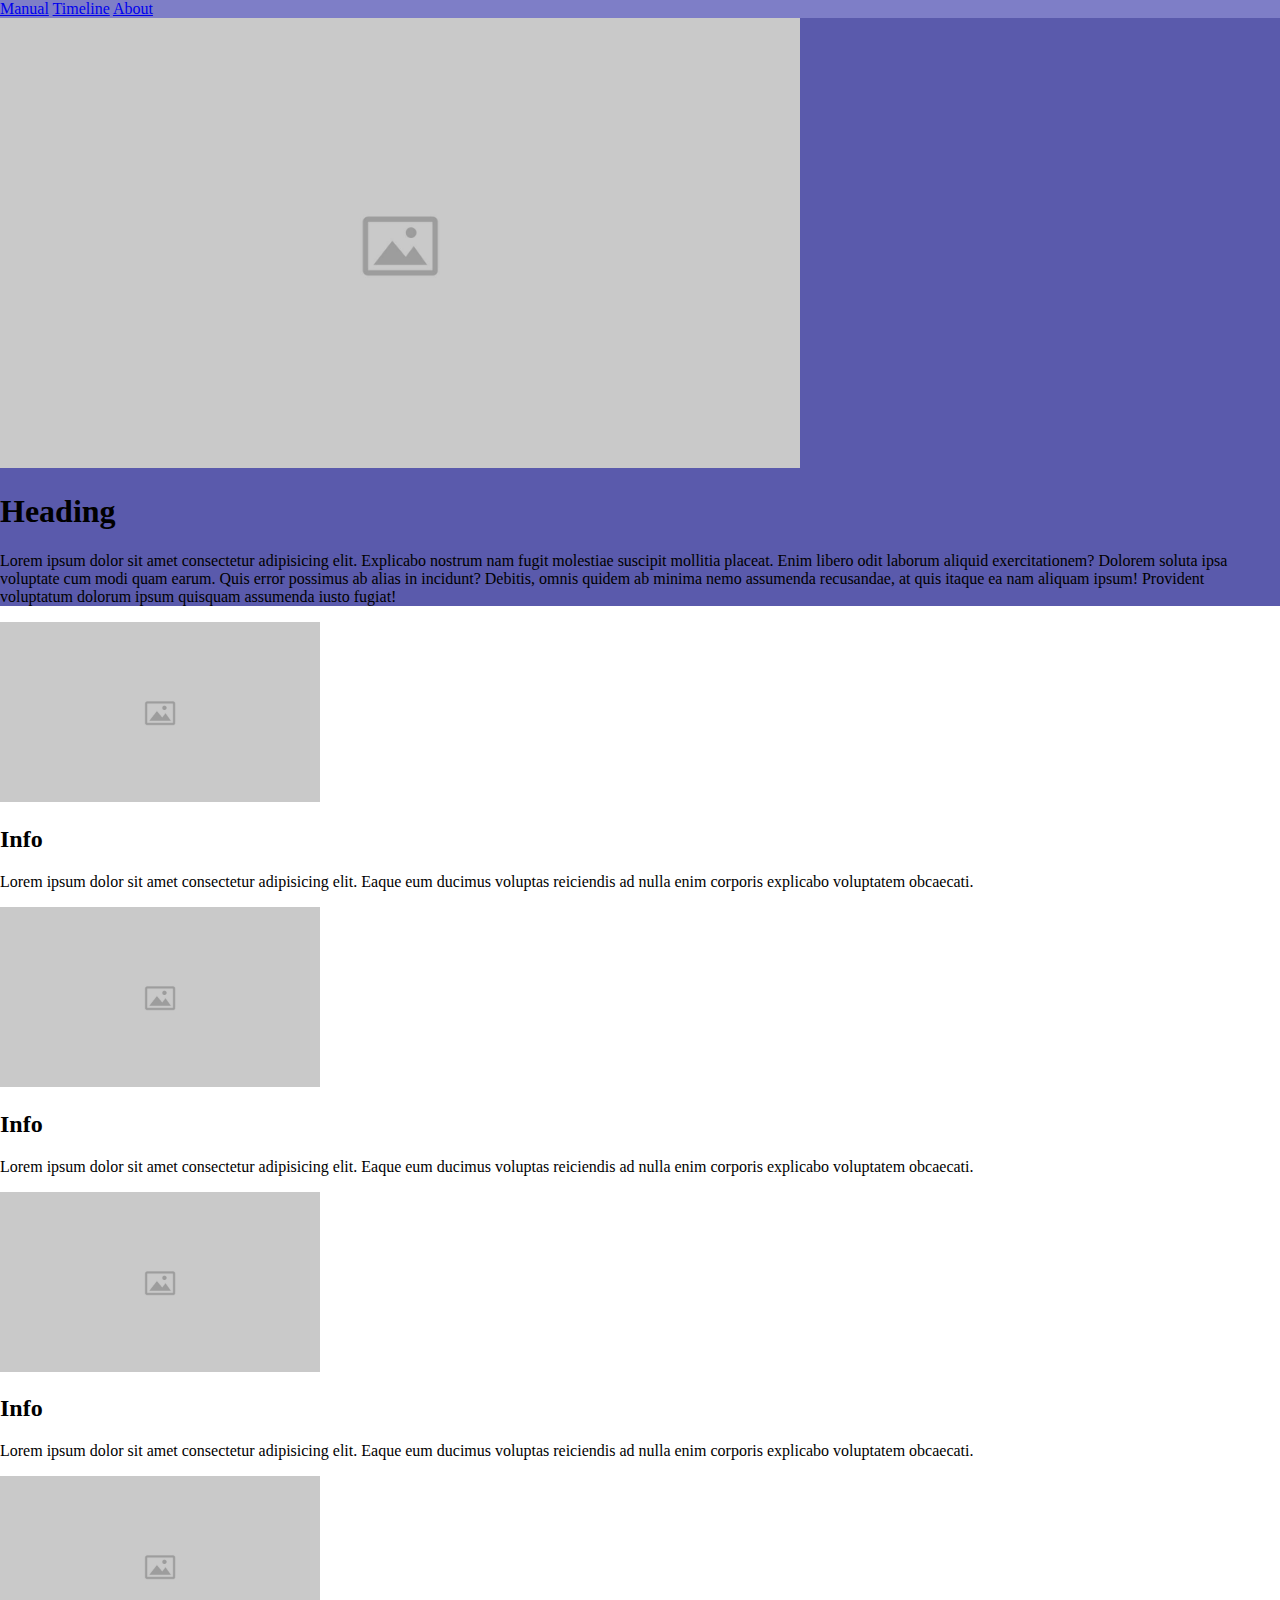
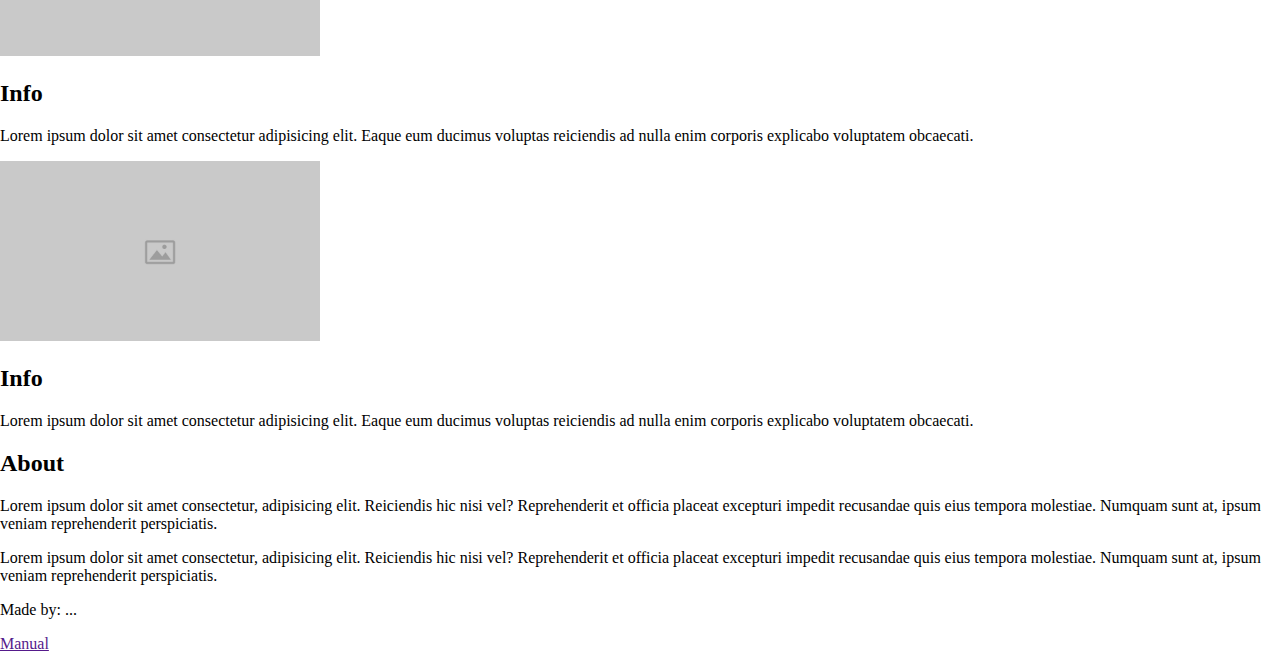
==== Home.html @ 93d2c8ba "Added another file + code" ====
<!DOCTYPE html>
<html lang="en">
<head>
    <meta charset="UTF-8">
    <meta name="viewport" content="width=device-width, initial-scale=1.0">
    <link rel="stylesheet" href="CSS/Style-home.css">
    <link rel="logo" href=""> <!--source needs to be added-->
    <title>Home</title>
</head>
<body>
    <header>
        <nav>
            <a href="#product">Manual</a>
            <a href="#timeline">Timeline</a>
            <a href="#about">About</a>
        </nav>
        <section id="product">
            <div>
                <img src="Images/placeholder.jpg" alt="">
            </div>
            <div>
                <h1>Heading</h1>
                <p>Lorem ipsum dolor sit amet consectetur adipisicing elit. Explicabo nostrum nam 
                    fugit molestiae suscipit mollitia placeat. Enim libero odit laborum aliquid 
                    exercitationem? Dolorem soluta ipsa voluptate cum modi quam earum. Quis error possimus 
                    ab alias in incidunt? Debitis, omnis quidem ab minima nemo assumenda recusandae, at 
                    quis itaque ea nam aliquam ipsum! Provident voluptatum dolorum ipsum quisquam assumenda 
                    iusto fugiat!
                </p>
            </div>
        </section>
    </header>
    <main>
        <section id="timeline">
            <div class="left-side">
                <div class="info-block">
                    <img src="Images/placeholder.jpg" alt="">
                    <div>
                        <h2>Info</h2>
                        <p>
                            Lorem ipsum dolor sit amet consectetur adipisicing elit. Eaque eum ducimus voluptas 
                            reiciendis ad nulla enim corporis explicabo voluptatem obcaecati.
                        </p>
                    </div>
                </div>
                <div class="info-block">
                    <img src="Images/placeholder.jpg" alt="">
                    <div>
                        <h2>Info</h2>
                        <p>
                            Lorem ipsum dolor sit amet consectetur adipisicing elit. Eaque eum ducimus voluptas 
                            reiciendis ad nulla enim corporis explicabo voluptatem obcaecati.
                        </p>
                    </div>
                </div>
                <div class="info-block">
                    <img src="Images/placeholder.jpg" alt="">
                    <div>
                        <h2>Info</h2>
                        <p>
                            Lorem ipsum dolor sit amet consectetur adipisicing elit. Eaque eum ducimus voluptas 
                            reiciendis ad nulla enim corporis explicabo voluptatem obcaecati.
                        </p>
                    </div>
                </div>
            </div>
            <div class="right-side">
                <div class="info-block">
                    <img src="Images/placeholder.jpg" alt="">
                    <div>
                        <h2>Info</h2>
                        <p>
                            Lorem ipsum dolor sit amet consectetur adipisicing elit. Eaque eum ducimus voluptas 
                            reiciendis ad nulla enim corporis explicabo voluptatem obcaecati.
                        </p>
                    </div>
                </div>
                <div class="info-block">
                    <img src="Images/placeholder.jpg" alt="">
                    <div>
                        <h2>Info</h2>
                        <p>
                            Lorem ipsum dolor sit amet consectetur adipisicing elit. Eaque eum ducimus voluptas 
                            reiciendis ad nulla enim corporis explicabo voluptatem obcaecati.
                        </p>
                    </div>
                </div>
            </div>
        </section>
        <section id="about">
            <h2>About</h2>
            <p class="alinea">
                Lorem ipsum dolor sit amet consectetur, adipisicing elit. 
                Reiciendis hic nisi vel? Reprehenderit et officia placeat excepturi 
                impedit recusandae quis eius tempora molestiae. Numquam sunt at, ipsum 
                veniam reprehenderit perspiciatis.
            </p>
            <p class="alinea">
                Lorem ipsum dolor sit amet consectetur, adipisicing elit. 
                Reiciendis hic nisi vel? Reprehenderit et officia placeat excepturi 
                impedit recusandae quis eius tempora molestiae. Numquam sunt at, ipsum 
                veniam reprehenderit perspiciatis.
            </p>
        </section>
    </main>
    <footer>
        <section id="foot">
            <p class="made-by">Made by: ...</p>
            <a href="" class="manual-button">Manual</a>
        </section>
    </footer>
</body>
</html>
---- CSS/Style-home.css ----
*{

    /*Temporary color pallete*/
    --color1: rgb(39, 39, 113);
    --color2: rgb(68, 68, 154);
    --color3: rgb(90, 90, 172);
    --color4: rgb(126, 126, 199);
}

/*Main html tags*/

body{
    margin: 0;
}

nav{
    background-color: var(--color4);
}

/*Id's - sections*/
#product{
    background-color: var(--color3);
}

#product img{
    max-width: 70vw;
    max-height: 50vh;
}

/*Classes*/
.info-block img{
    max-width: 25vw;
    max-height: 20vh;
}
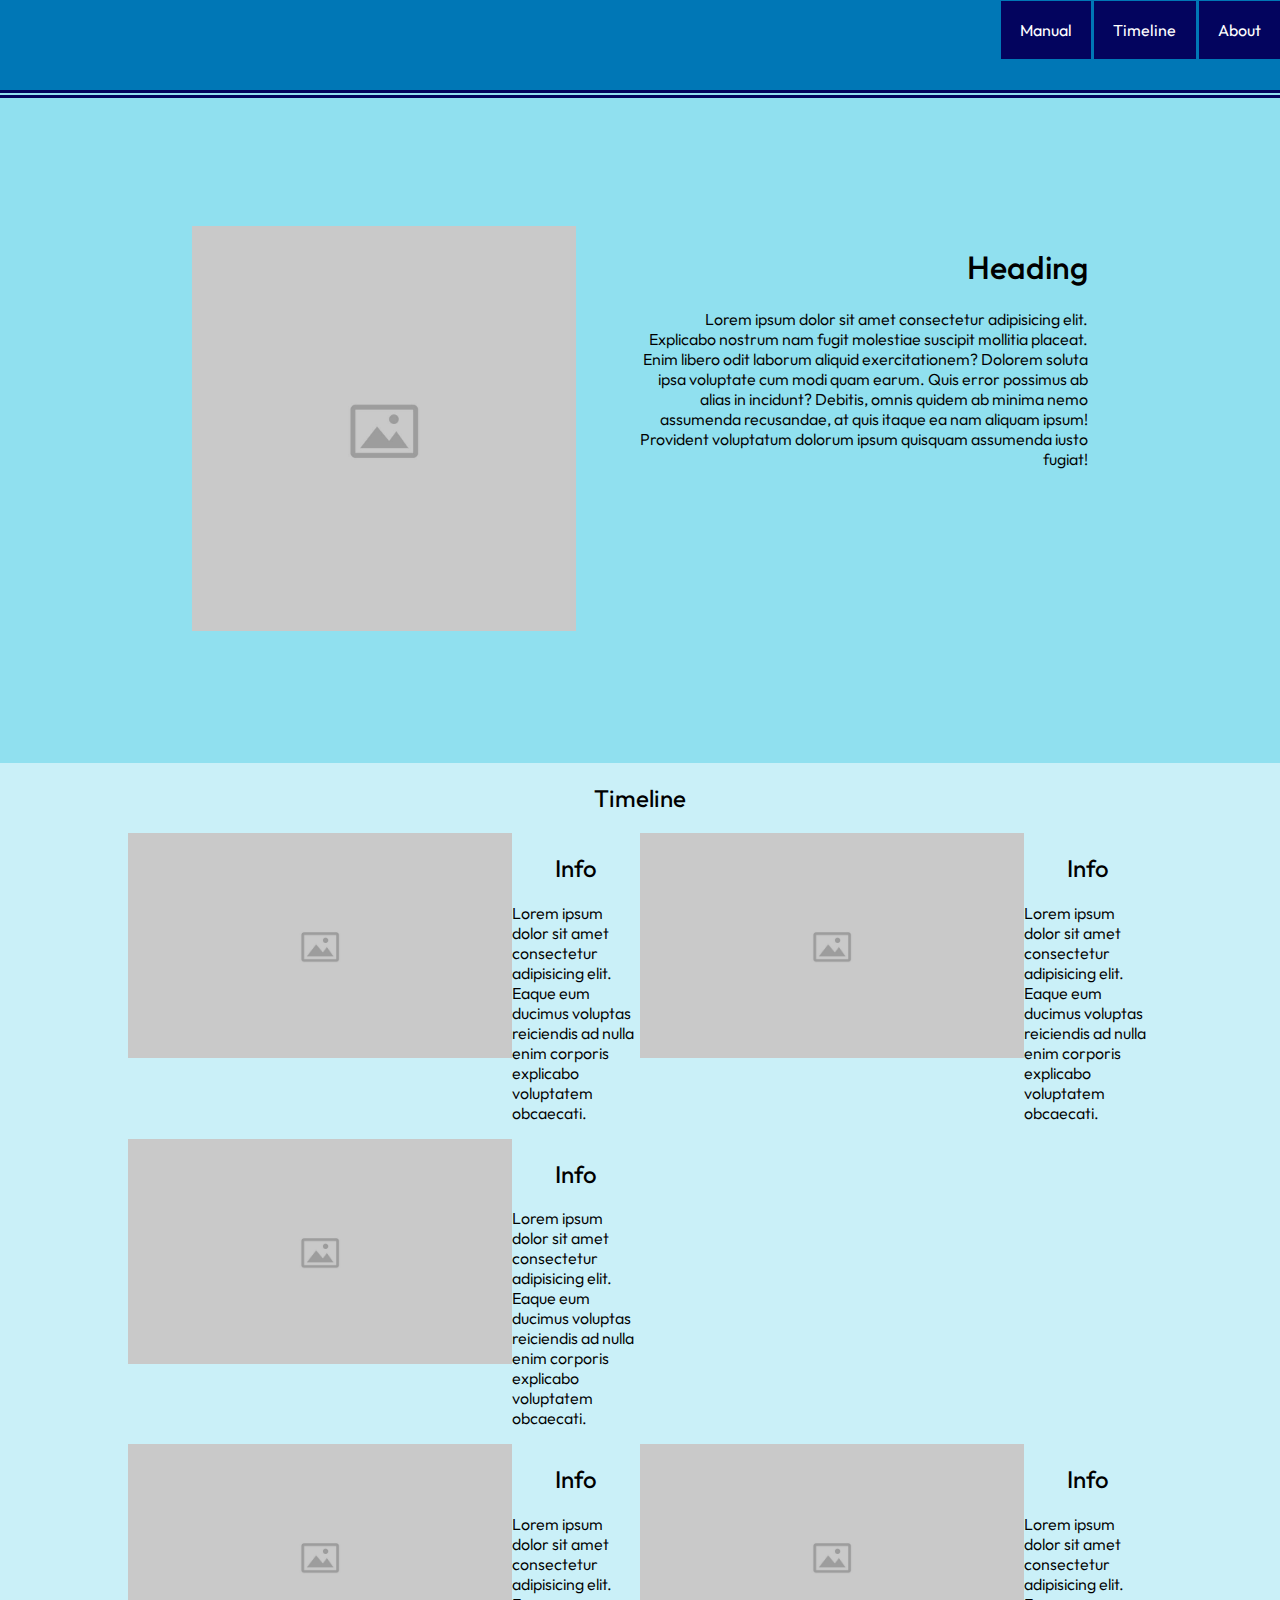
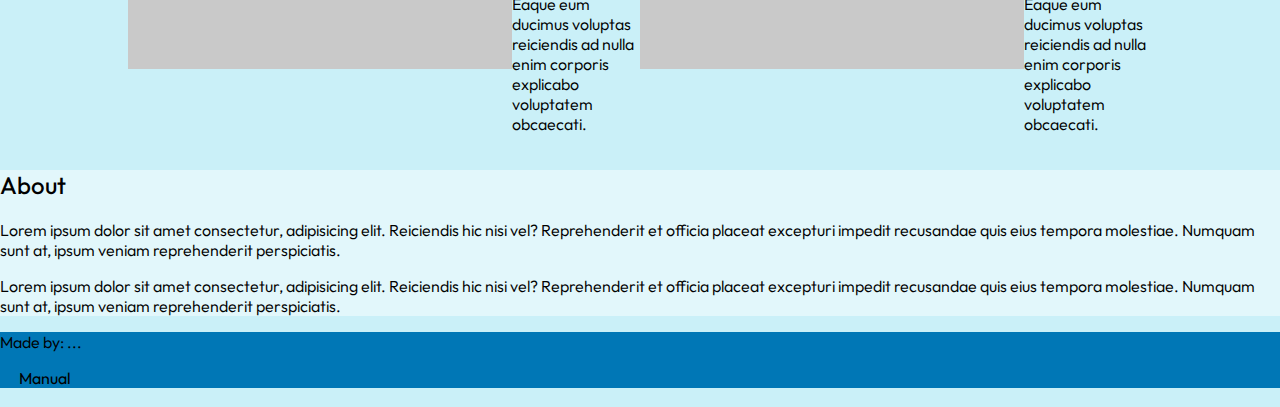
==== commit 68c15c23: "CSS and HTML added" ====
--- a/Home.html
+++ b/Home.html
@@ -1,5 +1,6 @@
 <!DOCTYPE html>
 <html lang="en">
+
 <head>
     <meta charset="UTF-8">
     <meta name="viewport" content="width=device-width, initial-scale=1.0">
@@ -7,24 +8,28 @@
     <link rel="logo" href=""> <!--source needs to be added-->
     <title>Home</title>
 </head>
+
 <body>
     <header>
         <nav>
-            <a href="#product">Manual</a>
-            <a href="#timeline">Timeline</a>
-            <a href="#about">About</a>
+            <img src="" alt="">
+            <div class="nav-links">
+                <a href="#product">Manual</a>
+                <a href="#timeline">Timeline</a>
+                <a href="#about">About</a>
+            </div>
         </nav>
         <section id="product">
             <div>
                 <img src="Images/placeholder.jpg" alt="">
             </div>
-            <div>
+            <div class="info-product">
                 <h1>Heading</h1>
-                <p>Lorem ipsum dolor sit amet consectetur adipisicing elit. Explicabo nostrum nam 
-                    fugit molestiae suscipit mollitia placeat. Enim libero odit laborum aliquid 
-                    exercitationem? Dolorem soluta ipsa voluptate cum modi quam earum. Quis error possimus 
-                    ab alias in incidunt? Debitis, omnis quidem ab minima nemo assumenda recusandae, at 
-                    quis itaque ea nam aliquam ipsum! Provident voluptatum dolorum ipsum quisquam assumenda 
+                <p>Lorem ipsum dolor sit amet consectetur adipisicing elit. Explicabo nostrum nam
+                    fugit molestiae suscipit mollitia placeat. Enim libero odit laborum aliquid
+                    exercitationem? Dolorem soluta ipsa voluptate cum modi quam earum. Quis error possimus
+                    ab alias in incidunt? Debitis, omnis quidem ab minima nemo assumenda recusandae, at
+                    quis itaque ea nam aliquam ipsum! Provident voluptatum dolorum ipsum quisquam assumenda
                     iusto fugiat!
                 </p>
             </div>
@@ -32,57 +37,60 @@
     </header>
     <main>
         <section id="timeline">
-            <div class="left-side">
-                <div class="info-block">
-                    <img src="Images/placeholder.jpg" alt="">
-                    <div>
-                        <h2>Info</h2>
-                        <p>
-                            Lorem ipsum dolor sit amet consectetur adipisicing elit. Eaque eum ducimus voluptas 
-                            reiciendis ad nulla enim corporis explicabo voluptatem obcaecati.
-                        </p>
+            <h2>Timeline</h2>
+            <div class="timeline-content">
+                <div class="left-side">
+                    <div class="info-block">
+                        <img src="Images/placeholder.jpg" alt="">
+                        <div>
+                            <h2>Info</h2>
+                            <p>
+                                Lorem ipsum dolor sit amet consectetur adipisicing elit. Eaque eum ducimus voluptas
+                                reiciendis ad nulla enim corporis explicabo voluptatem obcaecati.
+                            </p>
+                        </div>
+                    </div>
+                    <div class="info-block">
+                        <img src="Images/placeholder.jpg" alt="">
+                        <div>
+                            <h2>Info</h2>
+                            <p>
+                                Lorem ipsum dolor sit amet consectetur adipisicing elit. Eaque eum ducimus voluptas
+                                reiciendis ad nulla enim corporis explicabo voluptatem obcaecati.
+                            </p>
+                        </div>
+                    </div>
+                    <div class="info-block">
+                        <img src="Images/placeholder.jpg" alt="">
+                        <div>
+                            <h2>Info</h2>
+                            <p>
+                                Lorem ipsum dolor sit amet consectetur adipisicing elit. Eaque eum ducimus voluptas
+                                reiciendis ad nulla enim corporis explicabo voluptatem obcaecati.
+                            </p>
+                        </div>
                     </div>
                 </div>
-                <div class="info-block">
-                    <img src="Images/placeholder.jpg" alt="">
-                    <div>
-                        <h2>Info</h2>
-                        <p>
-                            Lorem ipsum dolor sit amet consectetur adipisicing elit. Eaque eum ducimus voluptas 
-                            reiciendis ad nulla enim corporis explicabo voluptatem obcaecati.
-                        </p>
+                <div class="right-side">
+                    <div class="info-block">
+                        <img src="Images/placeholder.jpg" alt="">
+                        <div>
+                            <h2>Info</h2>
+                            <p>
+                                Lorem ipsum dolor sit amet consectetur adipisicing elit. Eaque eum ducimus voluptas
+                                reiciendis ad nulla enim corporis explicabo voluptatem obcaecati.
+                            </p>
+                        </div>
                     </div>
-                </div>
-                <div class="info-block">
-                    <img src="Images/placeholder.jpg" alt="">
-                    <div>
-                        <h2>Info</h2>
-                        <p>
-                            Lorem ipsum dolor sit amet consectetur adipisicing elit. Eaque eum ducimus voluptas 
-                            reiciendis ad nulla enim corporis explicabo voluptatem obcaecati.
-                        </p>
-                    </div>
-                </div>
-            </div>
-            <div class="right-side">
-                <div class="info-block">
-                    <img src="Images/placeholder.jpg" alt="">
-                    <div>
-                        <h2>Info</h2>
-                        <p>
-                            Lorem ipsum dolor sit amet consectetur adipisicing elit. Eaque eum ducimus voluptas 
-                            reiciendis ad nulla enim corporis explicabo voluptatem obcaecati.
-                        </p>
-                    </div>
-                </div>
-                <div class="info-block">
-                    <img src="Images/placeholder.jpg" alt="">
-                    <div>
-                        <h2>Info</h2>
-                        <p>
-                            Lorem ipsum dolor sit amet consectetur adipisicing elit. Eaque eum ducimus voluptas 
-                            reiciendis ad nulla enim corporis explicabo voluptatem obcaecati.
-                        </p>
+                    <div class="info-block">
+                        <img src="Images/placeholder.jpg" alt="">
+                        <div>
+                            <h2>Info</h2>
+                            <p>
+                                Lorem ipsum dolor sit amet consectetur adipisicing elit. Eaque eum ducimus voluptas
+                                reiciendis ad nulla enim corporis explicabo voluptatem obcaecati.
+                            </p>
+                        </div>
                     </div>
                 </div>
             </div>
@@ -90,15 +98,15 @@
         <section id="about">
             <h2>About</h2>
             <p class="alinea">
-                Lorem ipsum dolor sit amet consectetur, adipisicing elit. 
-                Reiciendis hic nisi vel? Reprehenderit et officia placeat excepturi 
-                impedit recusandae quis eius tempora molestiae. Numquam sunt at, ipsum 
+                Lorem ipsum dolor sit amet consectetur, adipisicing elit.
+                Reiciendis hic nisi vel? Reprehenderit et officia placeat excepturi
+                impedit recusandae quis eius tempora molestiae. Numquam sunt at, ipsum
                 veniam reprehenderit perspiciatis.
             </p>
             <p class="alinea">
-                Lorem ipsum dolor sit amet consectetur, adipisicing elit. 
-                Reiciendis hic nisi vel? Reprehenderit et officia placeat excepturi 
-                impedit recusandae quis eius tempora molestiae. Numquam sunt at, ipsum 
+                Lorem ipsum dolor sit amet consectetur, adipisicing elit.
+                Reiciendis hic nisi vel? Reprehenderit et officia placeat excepturi
+                impedit recusandae quis eius tempora molestiae. Numquam sunt at, ipsum
                 veniam reprehenderit perspiciatis.
             </p>
         </section>
@@ -110,4 +118,5 @@
         </section>
     </footer>
 </body>
+
 </html>--- a/CSS/Style-home.css
+++ b/CSS/Style-home.css
@@ -1,35 +1,155 @@
+@import url('https://fonts.googleapis.com/css2?family=Outfit:wght@100..900&display=swap');
+
 *{
+    font-family: "Outfit", sans-serif;
+    font-optical-sizing: auto;
+    font-style: normal;
 
-    /*Temporary color pallete*/
-    --color1: rgb(39, 39, 113);
-    --color2: rgb(68, 68, 154);
-    --color3: rgb(90, 90, 172);
-    --color4: rgb(126, 126, 199);
+    --color1: #03045E;
+    --color2: #0077B6;
+    --color3: #00B4D8;
+    --color4: #90E0EF;
+    --color5: #CAF0F8;
+    --white: white;
+    --transparentWhite: rgba(255, 255, 255, 0.459);
+    --black: black;
+
+    --textPadding: 3%;
+    --fontsizeMain: 1rem;
 }
 
 /*Main html tags*/
 
 body{
     margin: 0;
+    background-color: var(--color5);
+}
+
+h1{
+    font-weight: 500;
+}
+
+h2{
+    font-weight: 450;
+}
+
+p{
+    font-weight: 350;
+}
+
+img{
+    object-fit: cover;
 }
 
 nav{
+    background-color: var(--color2);
+    height: 10vh;
+    text-align: right;
+    justify-content: space-between;
+}
+
+nav div{
+    align-self: center;
+}
+
+a{
+    color: var(--white);
+    text-decoration: none;
+    padding: 1.5%;
+    background-color: var(--color1);
+    transition: background-color 1s;
+    transition: color .5s;
+}
+
+a:hover{
     background-color: var(--color4);
+    color: var(--black);
+}
+
+footer{
+    background-color: var(--color2);
+    margin: 0;
+}
+
+footer a{
+    background-color: transparent;
+    color: black;
+}
+
+footer a:hover{
+    background-color: transparent;
+    color: black;
+    text-decoration: underline;
 }
 
 /*Id's - sections*/
 #product{
-    background-color: var(--color3);
+    border-top: var(--color1) double 8px;
+    background-color: var(--color4);
+    display: flex;
+    gap: 5vw;
+    padding: 10%;
+    justify-content: center;
+    max-height: 50vh;
+    min-height: 45vh;
 }
 
 #product img{
-    max-width: 70vw;
-    max-height: 50vh;
+    max-width: 35vw;
+    max-height: 45vh;
+    width: 30vw;
+    height: 55vh;
+}
+
+#timeline{
+    display: flex;
+    flex-direction: column;
+}
+
+#timeline h2{
+    text-align: center;
+}
+
+#timeline p{
+    font-size: var(--fontsizeMain);
+}
+
+#about{
+    background-color: var(--transparentWhite);
 }
 
 /*Classes*/
-.info-block img{
-    max-width: 25vw;
-    max-height: 20vh;
+.info-product{
+    text-align: right;
 }
 
+.info-product p{
+    max-width: 35vw;
+}
+
+.timeline-content{
+    display: flex;
+    justify-content: center;
+}
+
+.left-side, .right-side{
+    display: flex;
+    flex-direction: column;
+    justify-content: space-between;
+}
+
+
+.info-block{
+    display: flex;
+    max-width: 40vw;
+}
+
+.info-block img{
+    max-width: 30vw;
+    max-height: 25vh;
+}
+
+/*Responsiveness*/
+@media (width <= 480px){
+
+}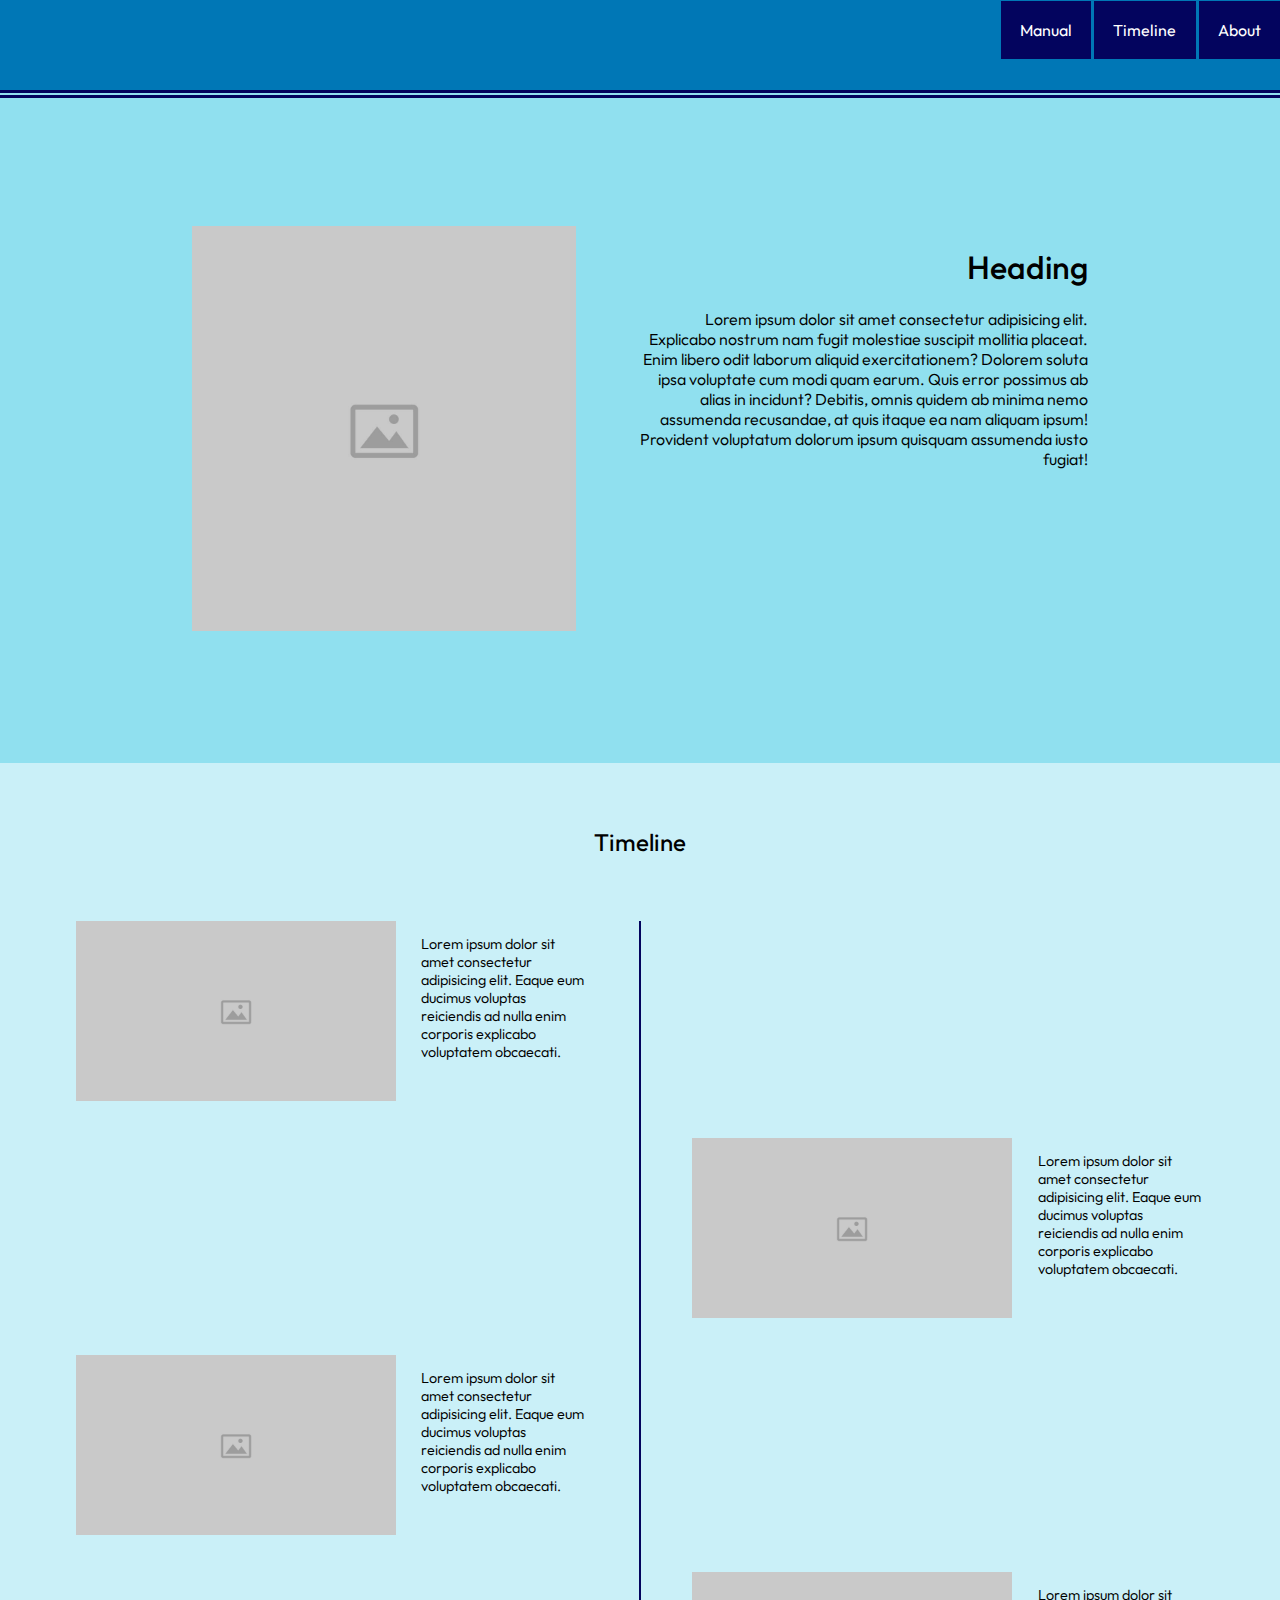
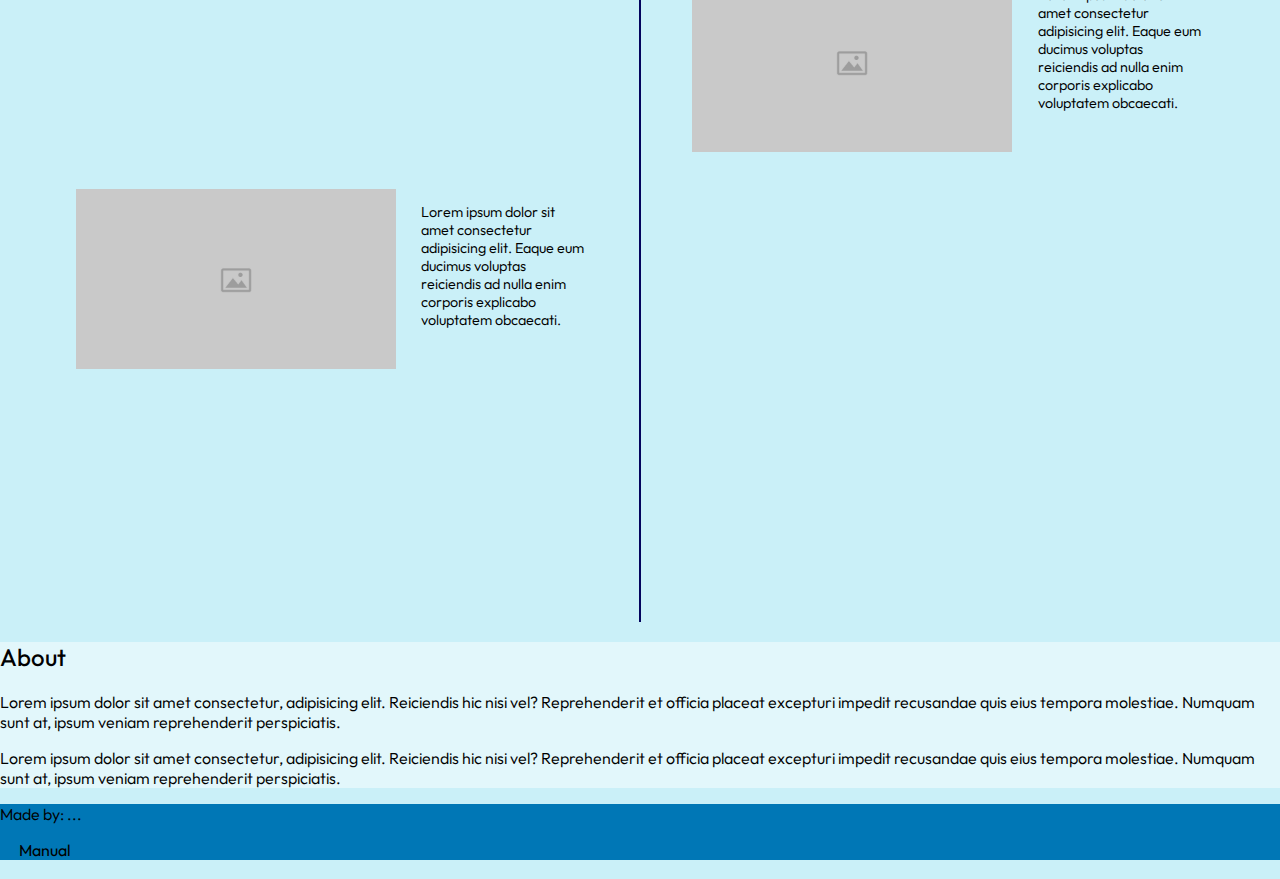
==== commit 413f9f72: "Timeline added" ====
--- a/Home.html
+++ b/Home.html
@@ -43,7 +43,6 @@
                     <div class="info-block">
                         <img src="Images/placeholder.jpg" alt="">
                         <div>
-                            <h2>Info</h2>
                             <p>
                                 Lorem ipsum dolor sit amet consectetur adipisicing elit. Eaque eum ducimus voluptas
                                 reiciendis ad nulla enim corporis explicabo voluptatem obcaecati.
@@ -53,7 +52,6 @@
                     <div class="info-block">
                         <img src="Images/placeholder.jpg" alt="">
                         <div>
-                            <h2>Info</h2>
                             <p>
                                 Lorem ipsum dolor sit amet consectetur adipisicing elit. Eaque eum ducimus voluptas
                                 reiciendis ad nulla enim corporis explicabo voluptatem obcaecati.
@@ -63,7 +61,6 @@
                     <div class="info-block">
                         <img src="Images/placeholder.jpg" alt="">
                         <div>
-                            <h2>Info</h2>
                             <p>
                                 Lorem ipsum dolor sit amet consectetur adipisicing elit. Eaque eum ducimus voluptas
                                 reiciendis ad nulla enim corporis explicabo voluptatem obcaecati.
@@ -71,11 +68,11 @@
                         </div>
                     </div>
                 </div>
+                <hr noshade color="#03045E">
                 <div class="right-side">
                     <div class="info-block">
                         <img src="Images/placeholder.jpg" alt="">
                         <div>
-                            <h2>Info</h2>
                             <p>
                                 Lorem ipsum dolor sit amet consectetur adipisicing elit. Eaque eum ducimus voluptas
                                 reiciendis ad nulla enim corporis explicabo voluptatem obcaecati.
@@ -85,7 +82,6 @@
                     <div class="info-block">
                         <img src="Images/placeholder.jpg" alt="">
                         <div>
-                            <h2>Info</h2>
                             <p>
                                 Lorem ipsum dolor sit amet consectetur adipisicing elit. Eaque eum ducimus voluptas
                                 reiciendis ad nulla enim corporis explicabo voluptatem obcaecati.
--- a/CSS/Style-home.css
+++ b/CSS/Style-home.css
@@ -15,7 +15,7 @@
     --black: black;
 
     --textPadding: 3%;
-    --fontsizeMain: 1rem;
+    --fontsizeMain: .9rem;
 }
 
 /*Main html tags*/
@@ -31,6 +31,11 @@
 
 h2{
     font-weight: 450;
+}
+
+hr{
+    size: 1;
+    margin: 0;
 }
 
 p{
@@ -108,6 +113,7 @@
 
 #timeline h2{
     text-align: center;
+    margin: 5%;
 }
 
 #timeline p{
@@ -130,6 +136,12 @@
 .timeline-content{
     display: flex;
     justify-content: center;
+    gap: 4%;
+}
+
+.timeline-content p{
+    max-width: 15vw;
+    height: 45vh;
 }
 
 .left-side, .right-side{
@@ -138,15 +150,19 @@
     justify-content: space-between;
 }
 
+.right-side{
+    justify-content: center;
+}
 
 .info-block{
     display: flex;
     max-width: 40vw;
+    gap: 5%;
 }
 
 .info-block img{
-    max-width: 30vw;
-    max-height: 25vh;
+    max-width: 25vw;
+    max-height: 20vh;
 }
 
 /*Responsiveness*/
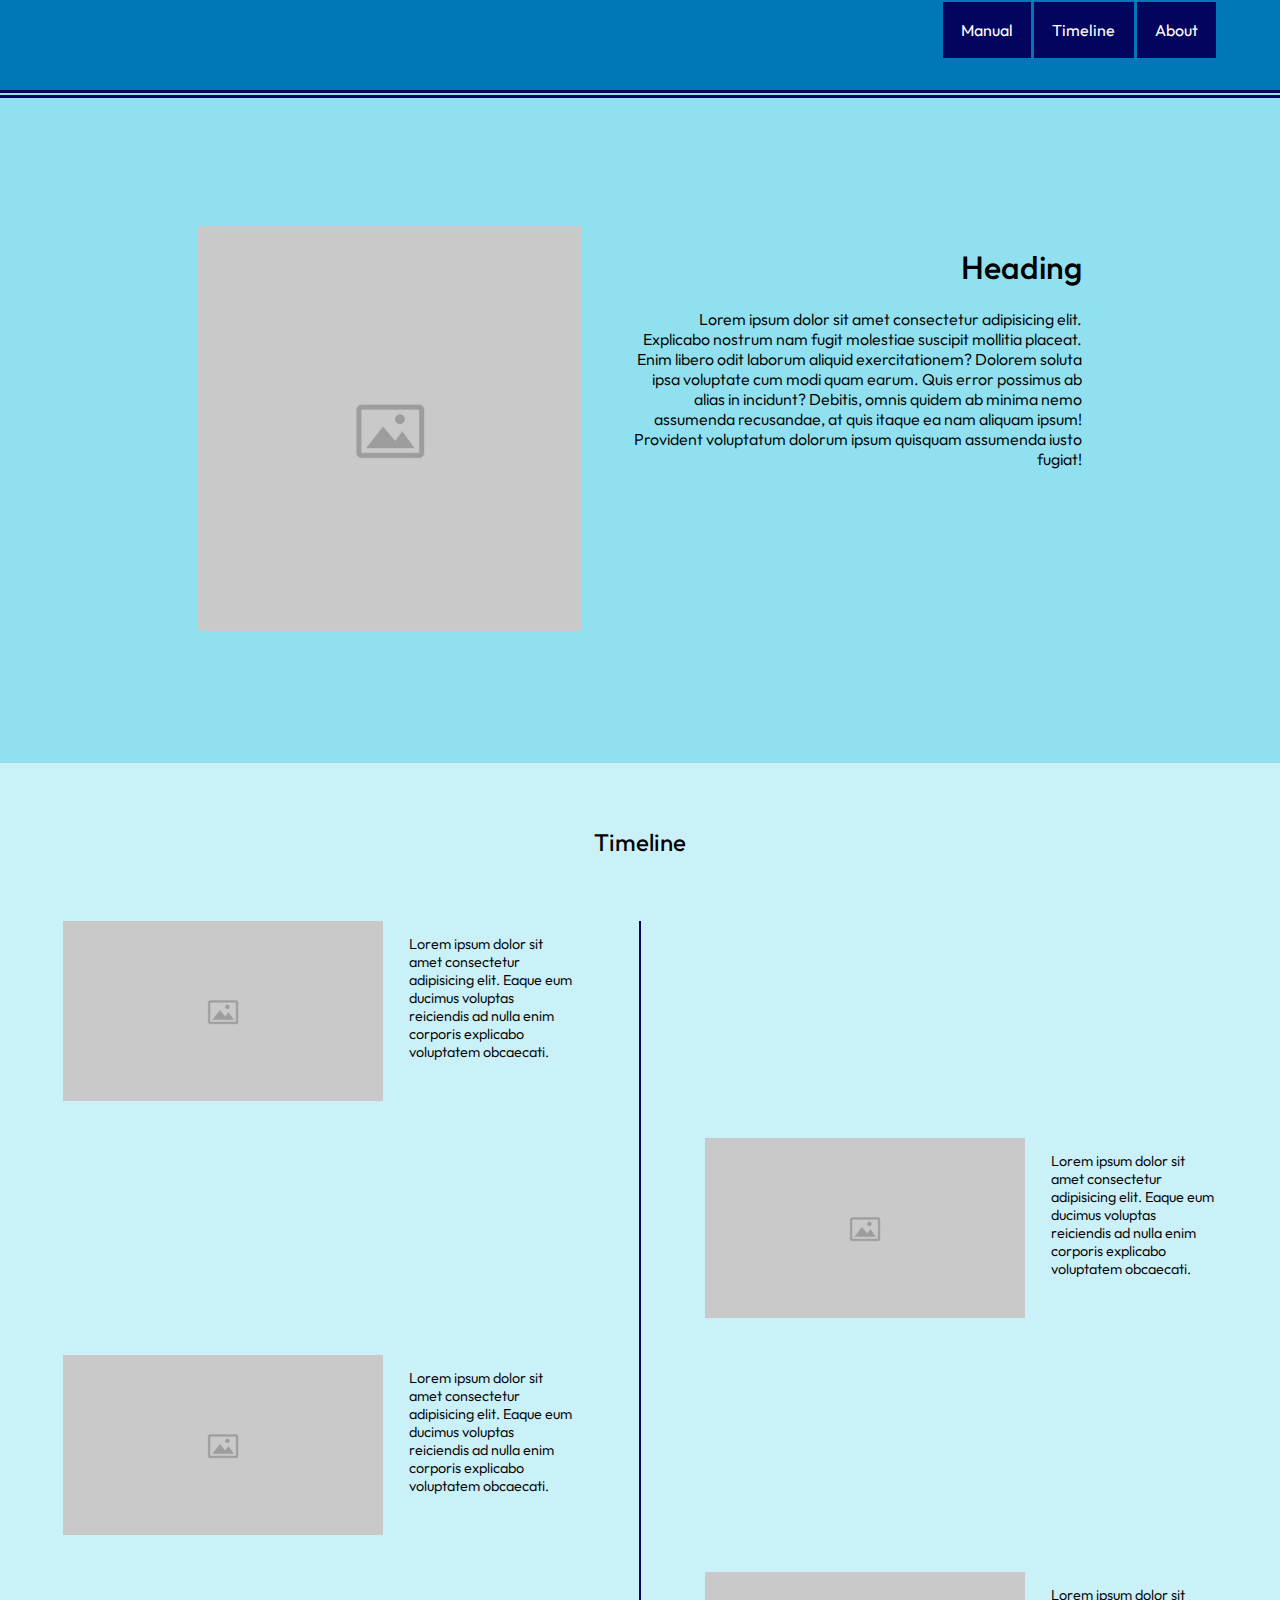
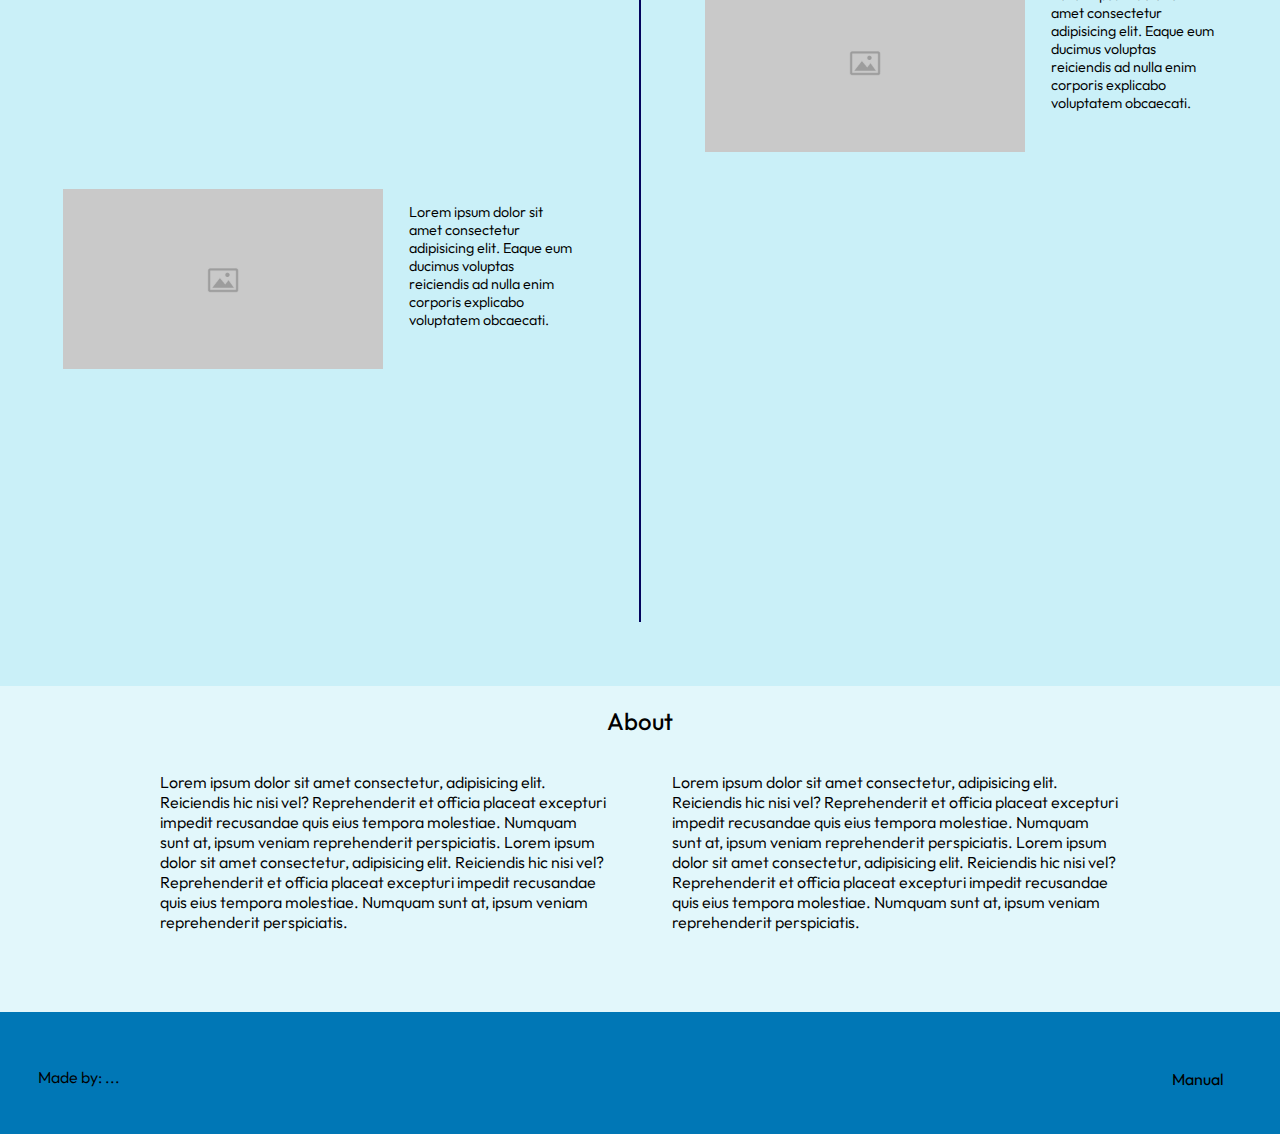
==== commit 1c3caafb: "Sections & added variables" ====
--- a/Home.html
+++ b/Home.html
@@ -93,18 +93,29 @@
         </section>
         <section id="about">
             <h2>About</h2>
-            <p class="alinea">
-                Lorem ipsum dolor sit amet consectetur, adipisicing elit.
-                Reiciendis hic nisi vel? Reprehenderit et officia placeat excepturi
-                impedit recusandae quis eius tempora molestiae. Numquam sunt at, ipsum
-                veniam reprehenderit perspiciatis.
-            </p>
-            <p class="alinea">
-                Lorem ipsum dolor sit amet consectetur, adipisicing elit.
-                Reiciendis hic nisi vel? Reprehenderit et officia placeat excepturi
-                impedit recusandae quis eius tempora molestiae. Numquam sunt at, ipsum
-                veniam reprehenderit perspiciatis.
-            </p>
+            <div class="about-text-content">
+                <p class="alinea">
+                    Lorem ipsum dolor sit amet consectetur, adipisicing elit.
+                    Reiciendis hic nisi vel? Reprehenderit et officia placeat excepturi
+                    impedit recusandae quis eius tempora molestiae. Numquam sunt at, ipsum
+                    veniam reprehenderit perspiciatis.
+                    Lorem ipsum dolor sit amet consectetur, adipisicing elit.
+                    Reiciendis hic nisi vel? Reprehenderit et officia placeat excepturi
+                    impedit recusandae quis eius tempora molestiae. Numquam sunt at, ipsum
+                    veniam reprehenderit perspiciatis.
+                    
+                </p>
+                <p class="alinea">
+                    Lorem ipsum dolor sit amet consectetur, adipisicing elit.
+                    Reiciendis hic nisi vel? Reprehenderit et officia placeat excepturi
+                    impedit recusandae quis eius tempora molestiae. Numquam sunt at, ipsum
+                    veniam reprehenderit perspiciatis.
+                    Lorem ipsum dolor sit amet consectetur, adipisicing elit.
+                    Reiciendis hic nisi vel? Reprehenderit et officia placeat excepturi
+                    impedit recusandae quis eius tempora molestiae. Numquam sunt at, ipsum
+                    veniam reprehenderit perspiciatis.
+                </p>
+            </div>
         </section>
     </main>
     <footer>
--- a/CSS/Style-home.css
+++ b/CSS/Style-home.css
@@ -16,6 +16,7 @@
 
     --textPadding: 3%;
     --fontsizeMain: .9rem;
+    --gapSize: 5%;
 }
 
 /*Main html tags*/
@@ -55,6 +56,7 @@
 
 nav div{
     align-self: center;
+    margin-right: 5%;
 }
 
 a{
@@ -74,6 +76,7 @@
 footer{
     background-color: var(--color2);
     margin: 0;
+    min-height: 10vh;
 }
 
 footer a{
@@ -92,7 +95,7 @@
     border-top: var(--color1) double 8px;
     background-color: var(--color4);
     display: flex;
-    gap: 5vw;
+    gap: var(--gapSize);
     padding: 10%;
     justify-content: center;
     max-height: 50vh;
@@ -122,6 +125,24 @@
 
 #about{
     background-color: var(--transparentWhite);
+    display: flex;
+    flex-direction: column;
+    text-align: center;
+    margin-top: 5%;
+    min-height: 35vh;
+}
+
+#about p{
+    max-width: 35vw;
+    text-align: left;
+    padding-bottom: 5%;
+}
+
+#foot{
+    display: flex;
+    justify-content: space-between;
+    padding: 3%;
+    max-height: 5vh;
 }
 
 /*Classes*/
@@ -136,7 +157,7 @@
 .timeline-content{
     display: flex;
     justify-content: center;
-    gap: 4%;
+    gap: var(--gapSize);
 }
 
 .timeline-content p{
@@ -157,7 +178,7 @@
 .info-block{
     display: flex;
     max-width: 40vw;
-    gap: 5%;
+    gap: var(--gapSize);
 }
 
 .info-block img{
@@ -165,6 +186,12 @@
     max-height: 20vh;
 }
 
+.about-text-content{
+    display: flex;
+    justify-content: center;
+    gap: var(--gapSize);
+}
+
 /*Responsiveness*/
 @media (width <= 480px){
 
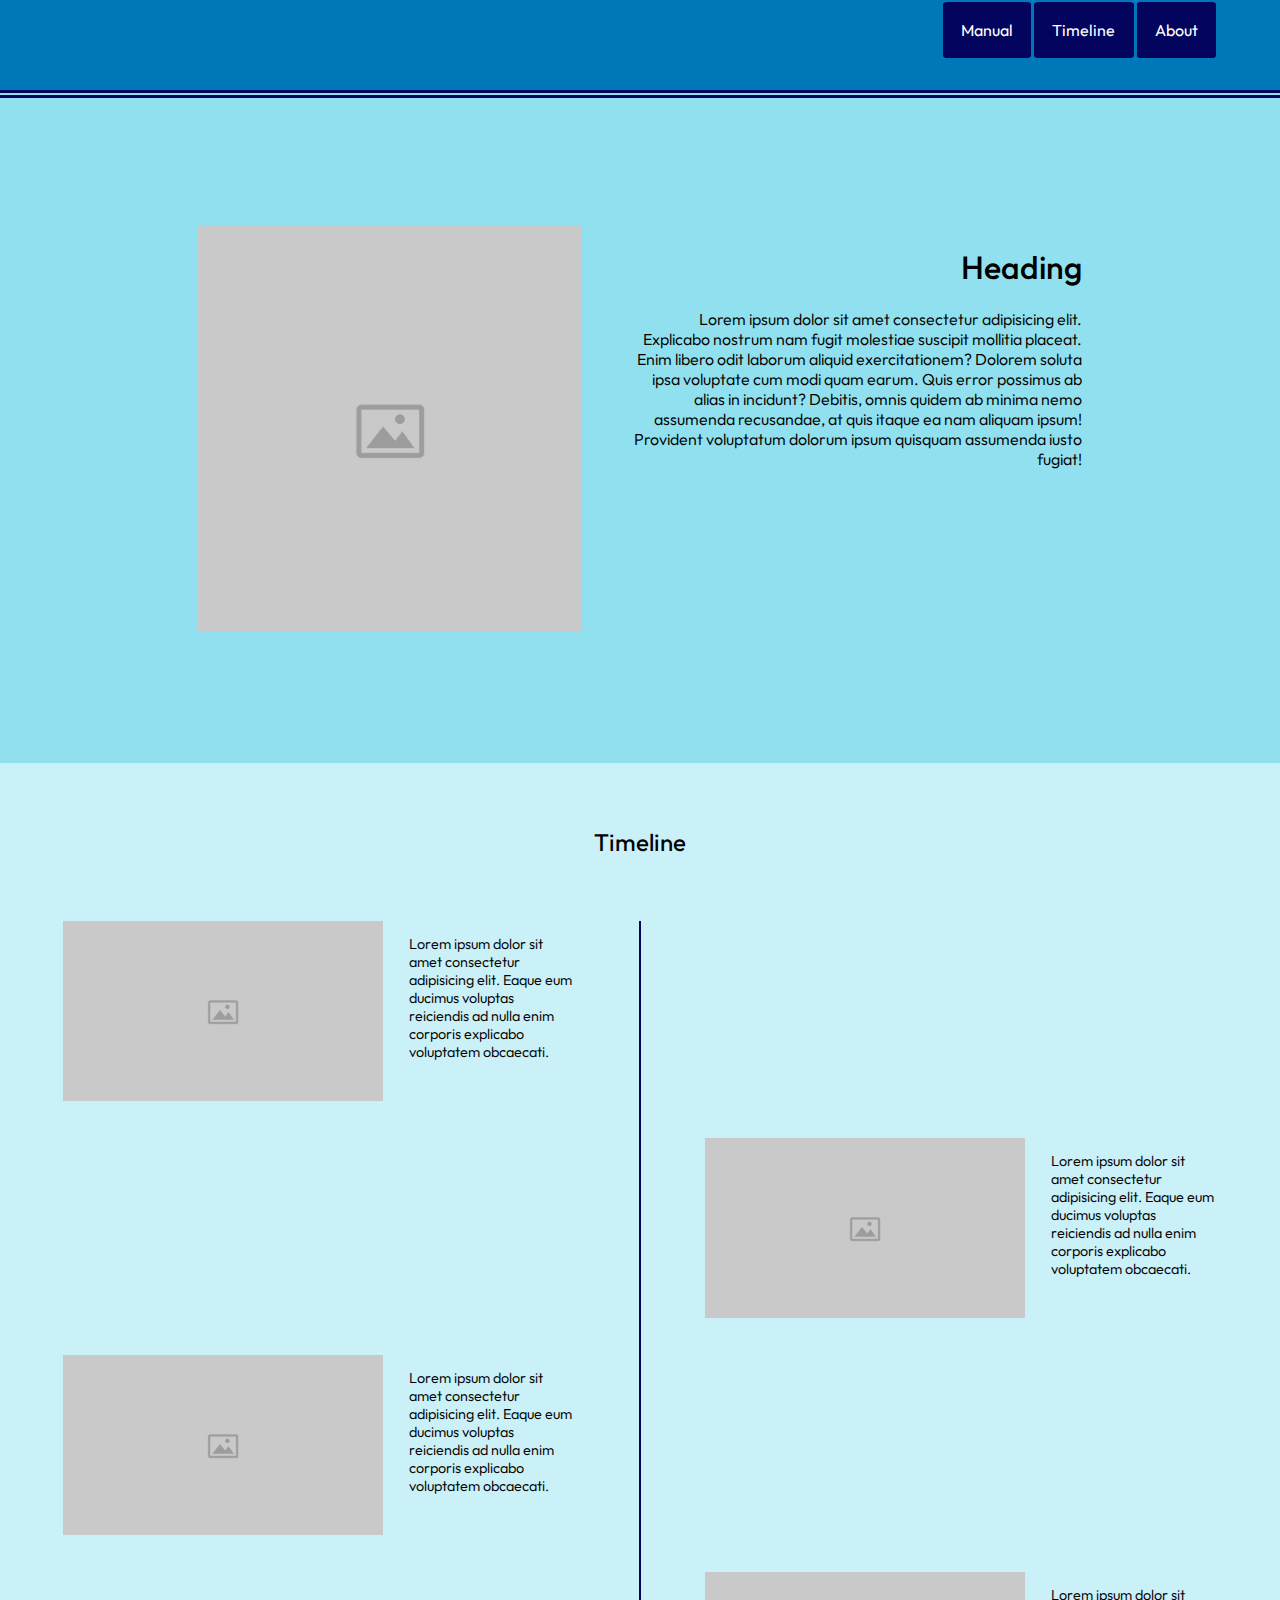
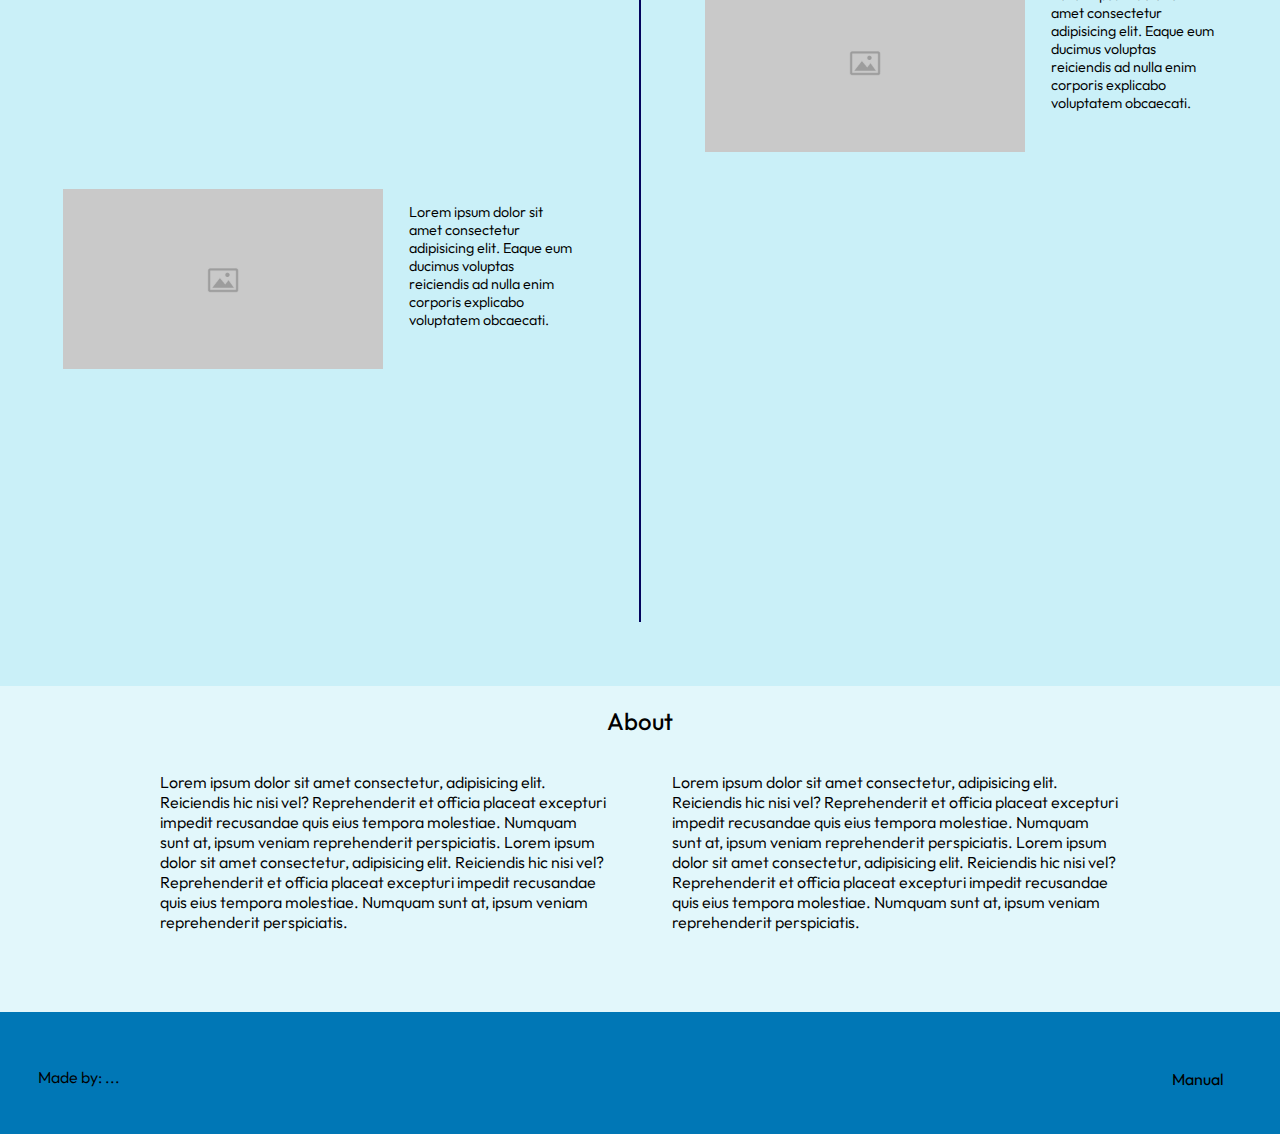
==== commit ff3040f4: "Last changes" ====
--- a/Home.html
+++ b/Home.html
@@ -14,7 +14,7 @@
         <nav>
             <img src="" alt="">
             <div class="nav-links">
-                <a href="#product">Manual</a>
+                <a href="Instructions.html">Manual</a>
                 <a href="#timeline">Timeline</a>
                 <a href="#about">About</a>
             </div>
@@ -121,7 +121,7 @@
     <footer>
         <section id="foot">
             <p class="made-by">Made by: ...</p>
-            <a href="" class="manual-button">Manual</a>
+            <a href="Instructions.html" class="manual-button">Manual</a>
         </section>
     </footer>
 </body>
--- a/CSS/Style-home.css
+++ b/CSS/Style-home.css
@@ -66,11 +66,13 @@
     background-color: var(--color1);
     transition: background-color 1s;
     transition: color .5s;
+    border-radius: 5%;
 }
 
 a:hover{
     background-color: var(--color4);
     color: var(--black);
+    border: var(--black) solid 2px;
 }
 
 footer{
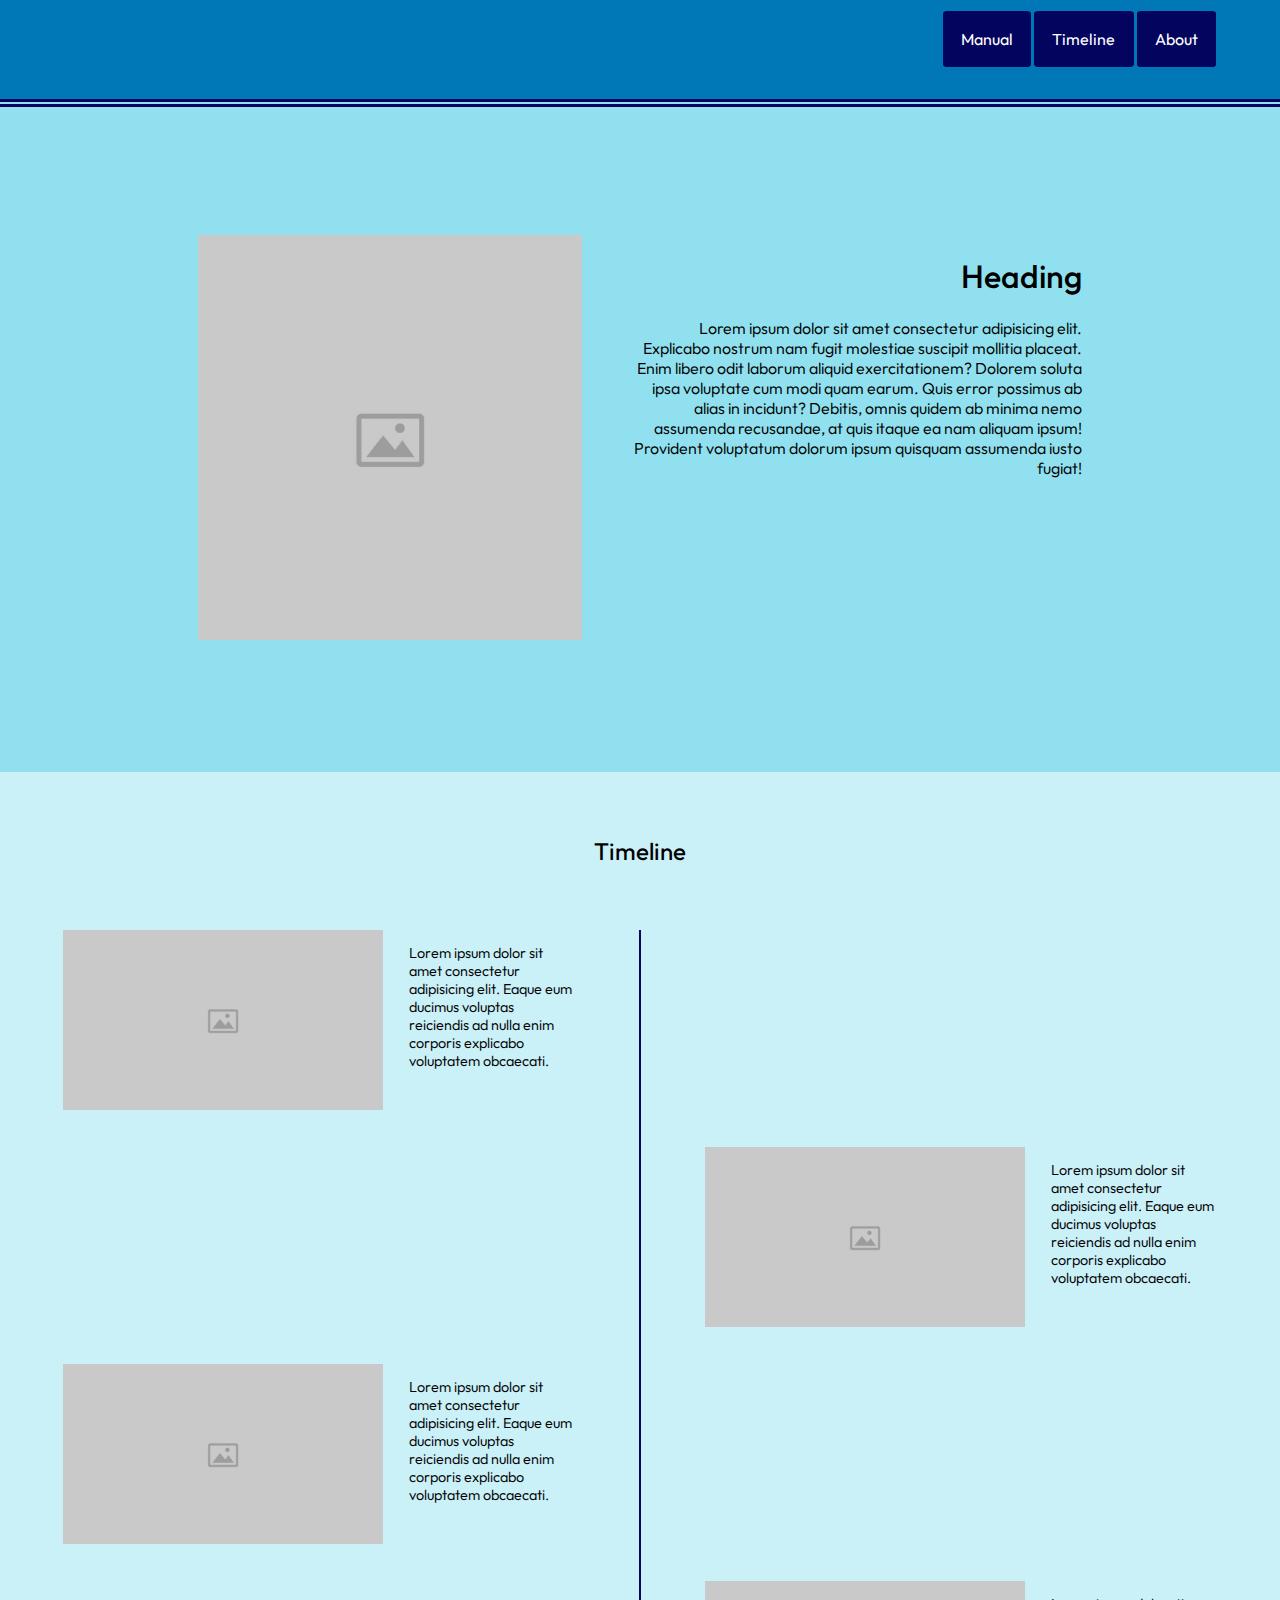
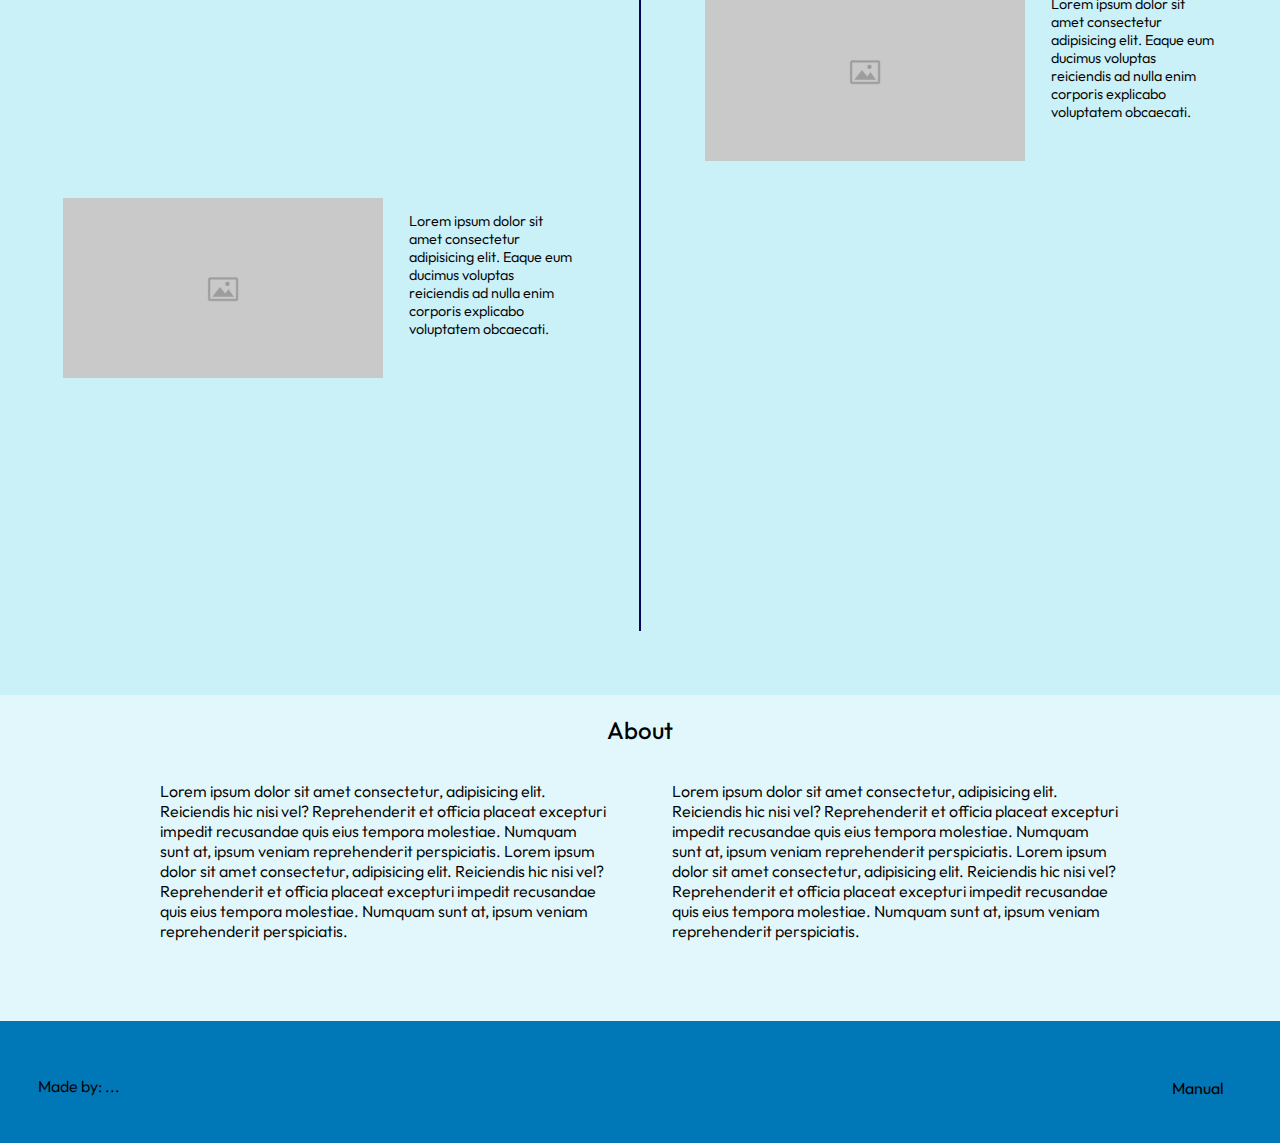
==== commit e1ad7f5f: "Small changes to get the site online" ====
--- a/Home.html
+++ b/Home.html
@@ -12,9 +12,9 @@
 <body>
     <header>
         <nav>
-            <img src="" alt="">
+            <img src="" alt=""> <!--source needs to be added-->
             <div class="nav-links">
-                <a href="Instructions.html">Manual</a>
+                <a href="Otherpages/Instructions.html">Manual</a>
                 <a href="#timeline">Timeline</a>
                 <a href="#about">About</a>
             </div>
@@ -120,8 +120,8 @@
     </main>
     <footer>
         <section id="foot">
-            <p class="made-by">Made by: ...</p>
-            <a href="Instructions.html" class="manual-button">Manual</a>
+            <p>Made by: ...</p>
+            <a href="Instructions.html">Manual</a>
         </section>
     </footer>
 </body>
--- a/CSS/Style-home.css
+++ b/CSS/Style-home.css
@@ -19,6 +19,17 @@
     --gapSize: 5%;
 }
 
+/* animations */
+@keyframes navbar_animation {
+    from{
+        transform: translate(-1200px);
+    }
+
+    to{
+        transform: translate(0px);
+    }
+}
+
 /*Main html tags*/
 
 body{
@@ -52,6 +63,8 @@
     height: 10vh;
     text-align: right;
     justify-content: space-between;
+    animation: ease-in 1.3s navbar_animation;
+    padding-top: 1vh;
 }
 
 nav div{
@@ -197,4 +210,4 @@
 /*Responsiveness*/
 @media (width <= 480px){
 
-}+}
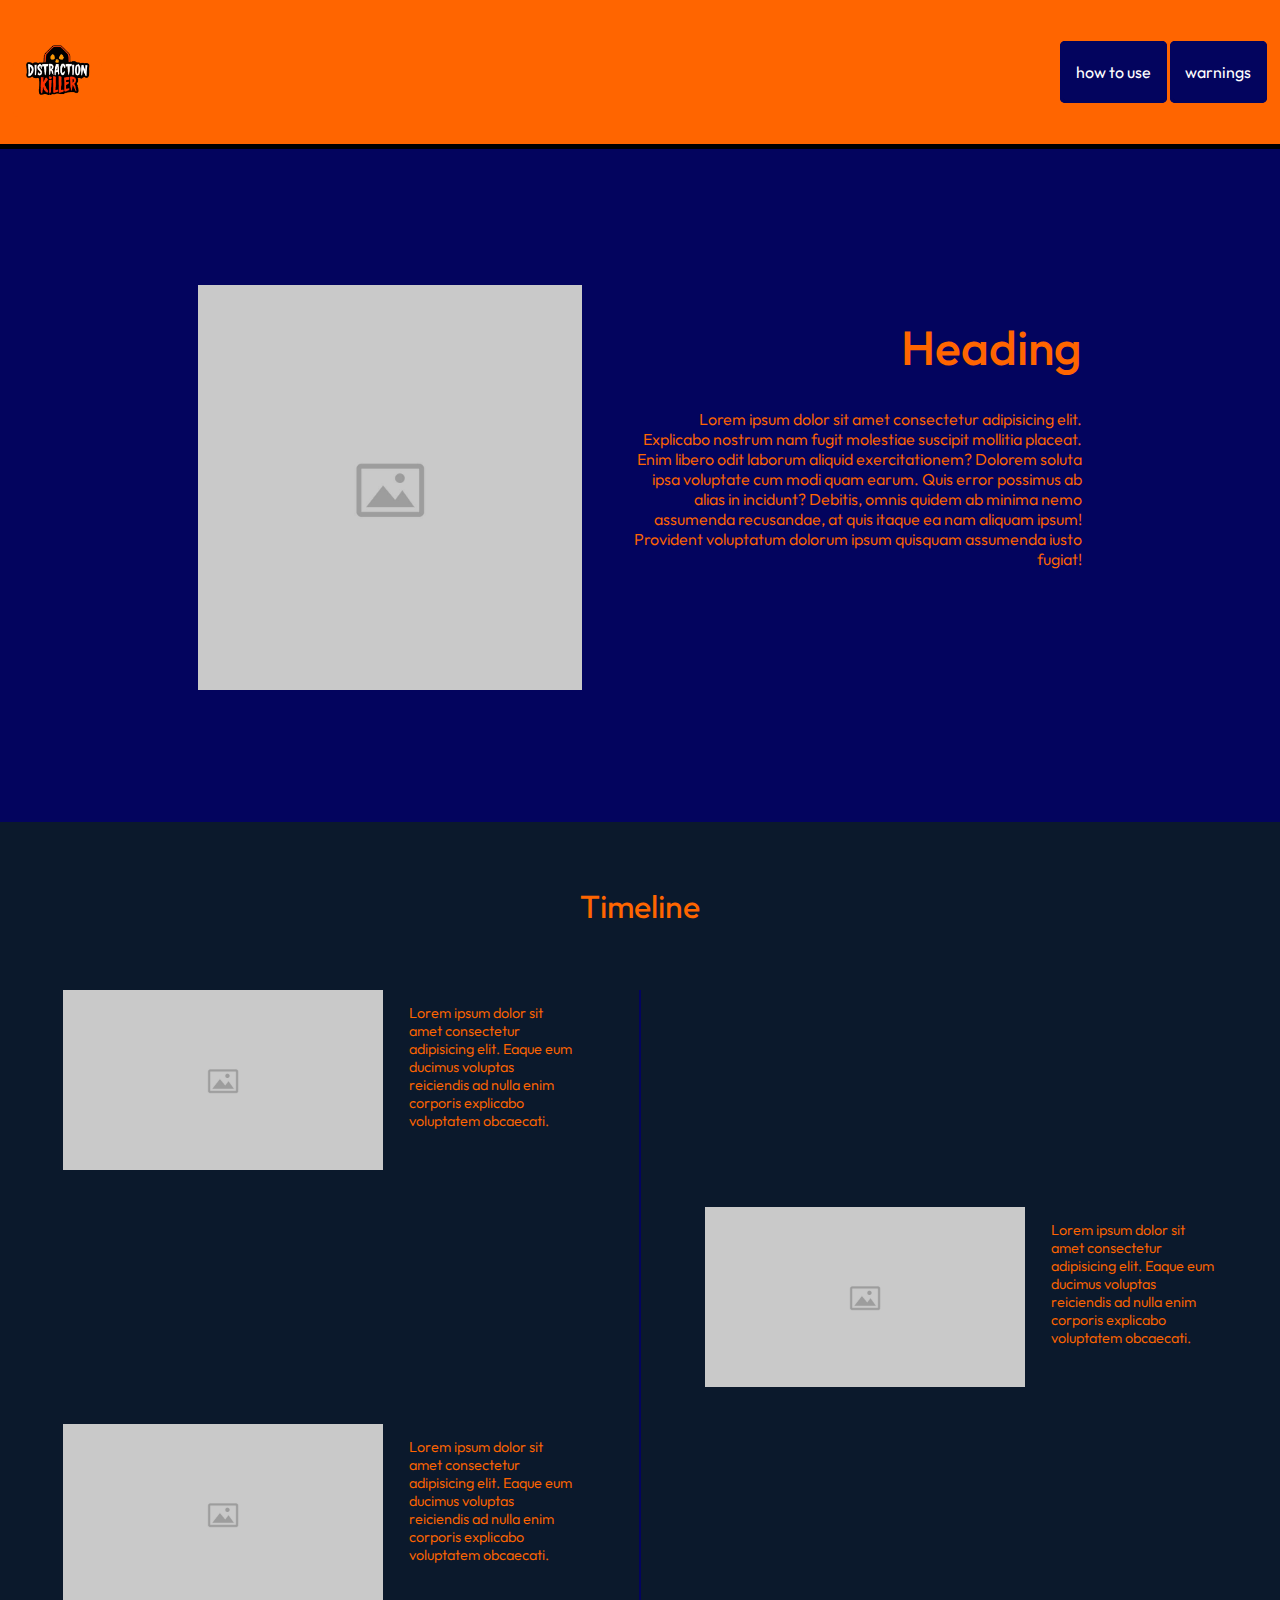
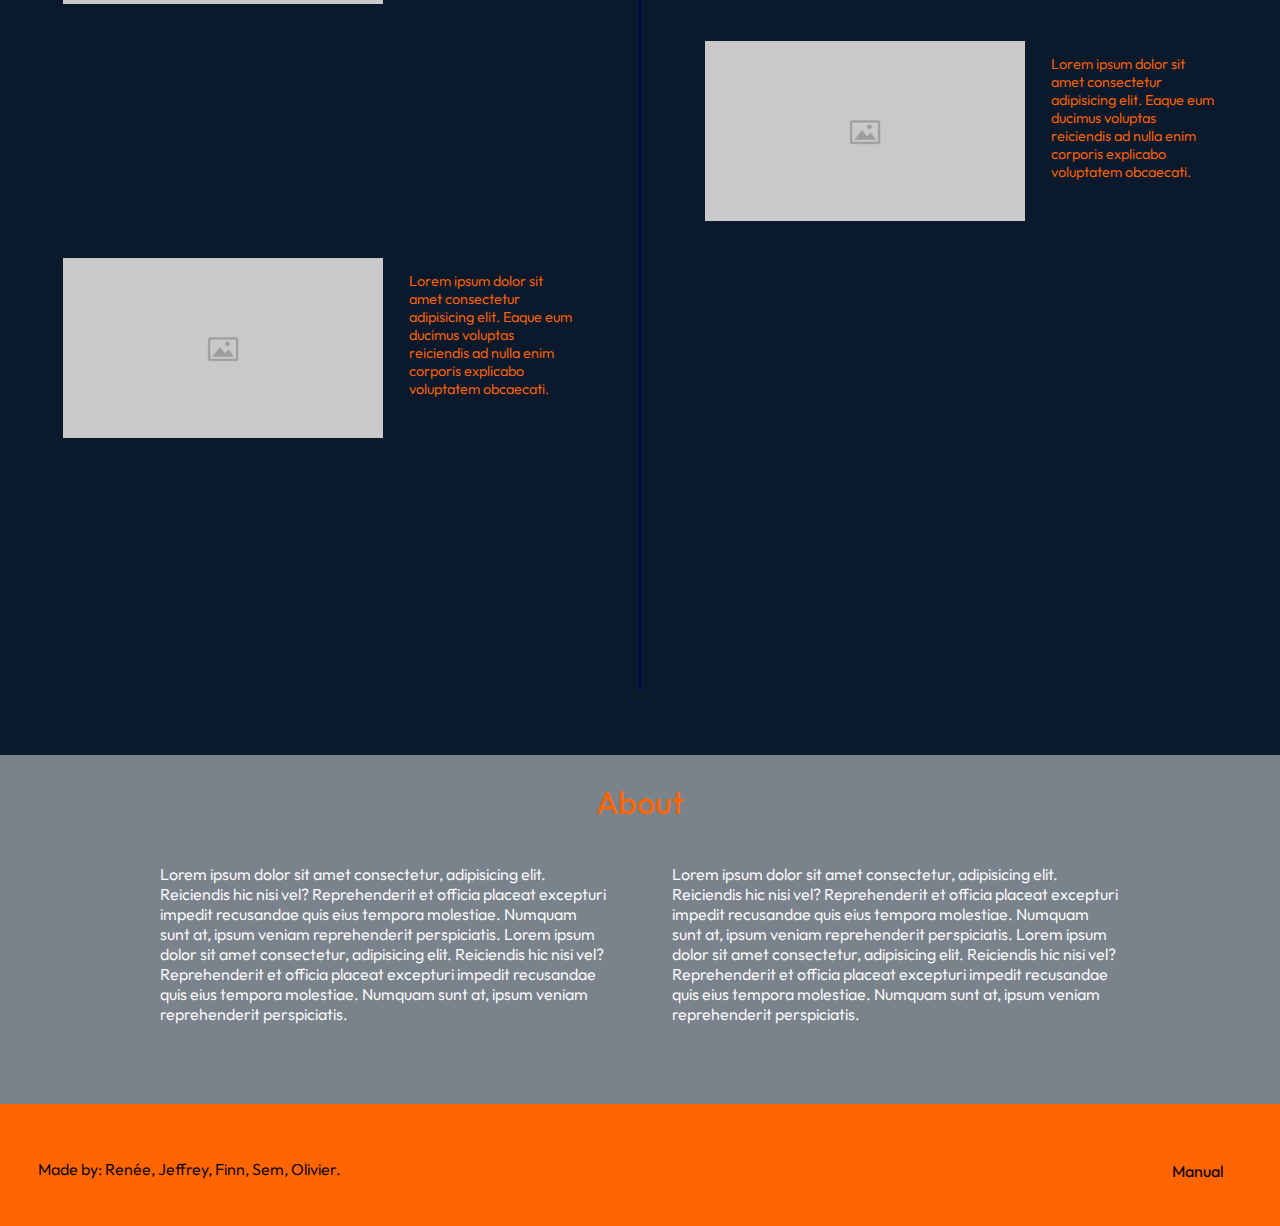
==== commit 92179767: "Color palette change home site + logo added" ====
--- a/Home.html
+++ b/Home.html
@@ -11,14 +11,17 @@
 
 <body>
     <header>
-        <nav>
-            <img src="" alt=""> <!--source needs to be added-->
-            <div class="nav-links">
-                <a href="Otherpages/Instructions.html">Manual</a>
-                <a href="#timeline">Timeline</a>
-                <a href="#about">About</a>
-            </div>
-        </nav>
+        <div class="sticky"> <!-- makes navbar sticky-->
+            <nav class="navbar_instructions">
+                <div>
+                    <a id="no_border" href="Instructions.html"><img src="Images/logo distraction killer.png" alt="Distraction killer logo"></a>
+                </div>
+                <div>
+                    <a href="#styling_section_how">how to use</a>
+                    <a href="#warnings">warnings</a>
+                </div>
+            </nav>
+        </div>
         <section id="product">
             <div>
                 <img src="Images/placeholder.jpg" alt="">
@@ -120,7 +123,7 @@
     </main>
     <footer>
         <section id="foot">
-            <p>Made by: ...</p>
+            <p>Made by: Renée, Jeffrey, Finn, Sem, Olivier.</p>
             <a href="Instructions.html">Manual</a>
         </section>
     </footer>
--- a/CSS/Style-home.css
+++ b/CSS/Style-home.css
@@ -5,11 +5,13 @@
     font-optical-sizing: auto;
     font-style: normal;
 
+    color: #FF6500;
+
     --color1: #03045E;
-    --color2: #0077B6;
-    --color3: #00B4D8;
-    --color4: #90E0EF;
-    --color5: #CAF0F8;
+    --color2: #FF6500;
+    --color3: #1E3E62;
+    --color4: #000000;
+    --color5: #0B192C;
     --white: white;
     --transparentWhite: rgba(255, 255, 255, 0.459);
     --black: black;
@@ -39,10 +41,12 @@
 
 h1{
     font-weight: 500;
+    font-size: 3rem;
 }
 
 h2{
     font-weight: 450;
+    font-size: 2rem;
 }
 
 hr{
@@ -69,7 +73,6 @@
 
 nav div{
     align-self: center;
-    margin-right: 5%;
 }
 
 a{
@@ -102,13 +105,12 @@
 footer a:hover{
     background-color: transparent;
     color: black;
-    text-decoration: underline;
 }
 
 /*Id's - sections*/
 #product{
     border-top: var(--color1) double 8px;
-    background-color: var(--color4);
+    background-color: var(--color1);
     display: flex;
     gap: var(--gapSize);
     padding: 10%;
@@ -151,6 +153,7 @@
     max-width: 35vw;
     text-align: left;
     padding-bottom: 5%;
+    color: white;
 }
 
 #foot{
@@ -158,6 +161,10 @@
     justify-content: space-between;
     padding: 3%;
     max-height: 5vh;
+}
+
+#foot p{
+    color: black;
 }
 
 /*Classes*/
@@ -207,6 +214,51 @@
     gap: var(--gapSize);
 }
 
+
+/* copy paste from instructions css, for navbar */
+
+.sticky {
+    position: sticky;
+    top: 0;
+}
+
+.navbar_instructions {
+    display: flex;
+    justify-content: space-between;
+    align-items: center;
+    padding: 3vh 1vw;
+    background-color: var(--color2);
+    border-bottom: solid 5px black;
+    animation: ease-in 1.3s navbar_animation;
+}
+
+.navbar_instructions img{
+    width: 5vw;
+}
+
+#no_border{
+    background-color: #FF6500;
+    border-style: none;
+}
+
+.navbar_instructions a {
+    padding: 2vh 1vw;
+    text-decoration: none;
+    border-style: solid;
+    border-color: var(--color1);
+    border-radius: 5px;
+    color: white;
+    background-color: var(--color1);
+}
+
+.navbar_instructions img{
+    width: 5vw;
+}
+
+.navbar_instructions a:hover {
+    color: grey;
+}
+
 /*Responsiveness*/
 @media (width <= 480px){
 
